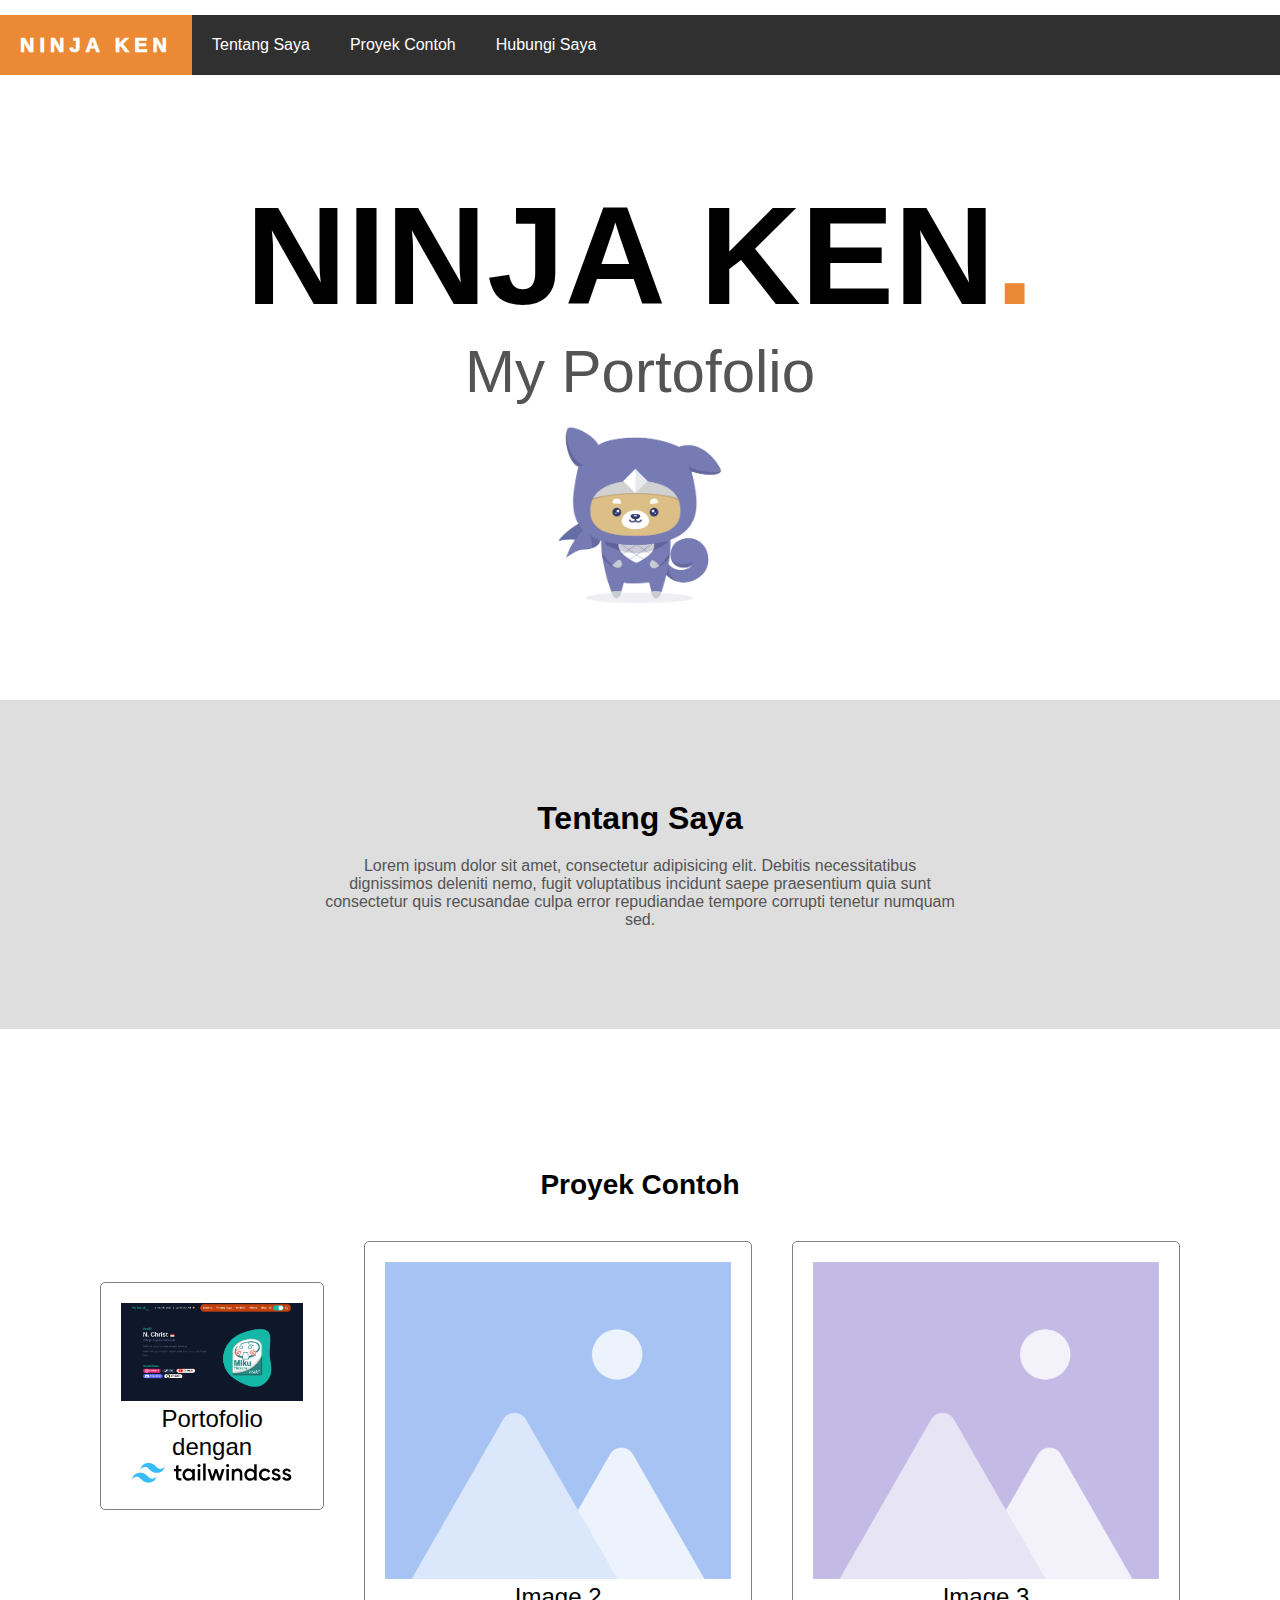
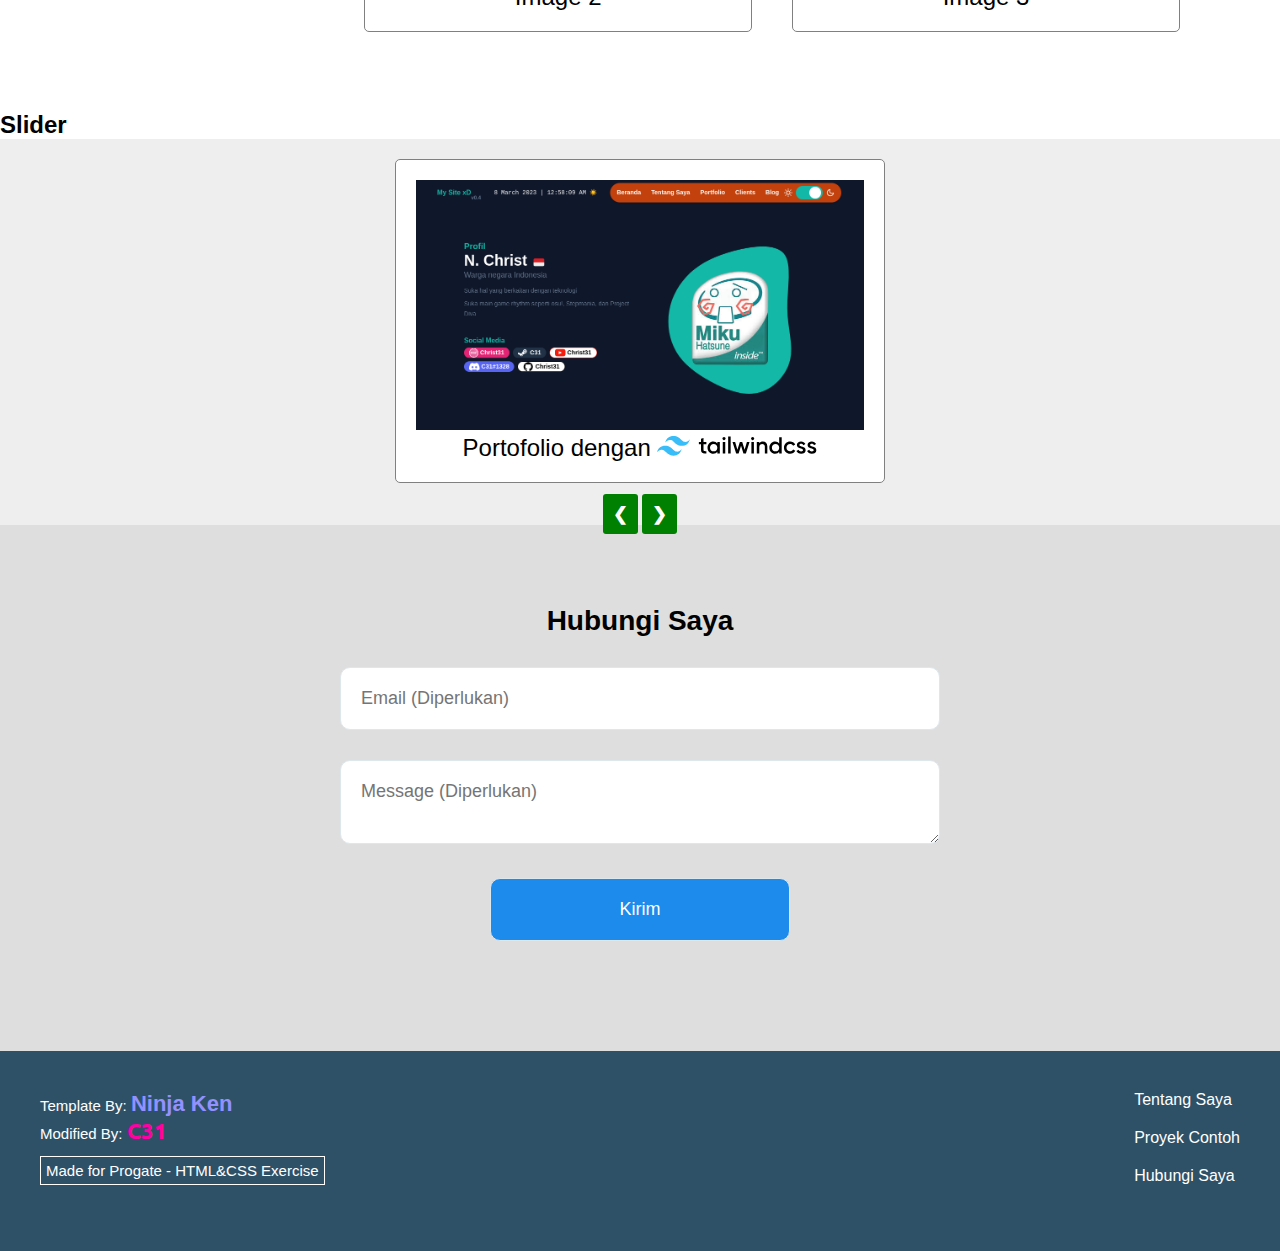
==== 7. Proyek JavaScript dan DOM/Soal-2/index.html @ a022298a "2. Latihan Element Dinamis | Initialize and Update" ====
<!DOCTYPE html>
<html>
  <head>
    <meta charset="utf-8">
    <title>Progate</title>
    <link rel="stylesheet" href="stylesheet.css">
    <link rel="stylesheet" href="https://fonts.googleapis.com/css?family=Ubuntu">
    <link rel="stylesheet" href="responsive.css">
  </head>
  <body>
    <!-- 1. Header -->
    <header>
      <div class="container">
        <div class="header-left">
          <p class="header-title">NINJA KEN</p>
        </div>
        
        <ul class="header-right">
          <li>Tentang Saya</li>
          <li>Proyek Contoh</li>
          <li>Hubungi Saya</li>
        </ul>
      </div>
    </header>
    <!-- End of 1 -->
    
    <!-- 2. Bagian Atas Halaman -->
    <div class="body-content">
      <h1>NINJA KEN<span>.</span></h1>
      <h2>My Portofolio</h2>
      <img src="asset/Ninja Ken.png">
    </div>
    <!-- End of 2-->

    <!-- 3. Tentang Saya -->
    <div class="body-about-wrapper">
      <div class="body-about">
        <h1>Tentang Saya</h1>
        <p>Lorem ipsum dolor sit amet, consectetur adipisicing elit. Debitis necessitatibus dignissimos deleniti nemo, fugit voluptatibus incidunt saepe praesentium quia sunt consectetur quis recusandae culpa error repudiandae tempore corrupti tenetur numquam sed.</p>
      </div>
    </div>
    <!-- End of 3-->   
    
    <!-- 4. Bagian Konten atau Isi-->
    <div class="body-lesson">
      <h3 class="lesson-header">Proyek Contoh</h3>
      
      <div class="lesson-card-wrapper">
        <div class="lesson-card">
          <a href="https://christ31.github.io/porto-tailwindcss-wpu/" target="_blank" class="link-porto">
            <div class="link-wrapper">
              <img src="asset/Porto-1.png">
              <p>Portofolio dengan 
                <svg viewBox="0 0 248 31" class="tailwindcss">
                  <path fill-rule="evenodd" clip-rule="evenodd" d="M25.517 0C18.712 0 14.46 3.382 12.758 10.146c2.552-3.382 5.529-4.65 8.931-3.805 1.941.482 3.329 1.882 4.864 3.432 2.502 2.524 5.398 5.445 11.722 5.445 6.804 0 11.057-3.382 12.758-10.145-2.551 3.382-5.528 4.65-8.93 3.804-1.942-.482-3.33-1.882-4.865-3.431C34.736 2.92 31.841 0 25.517 0zM12.758 15.218C5.954 15.218 1.701 18.6 0 25.364c2.552-3.382 5.529-4.65 8.93-3.805 1.942.482 3.33 1.882 4.865 3.432 2.502 2.524 5.397 5.445 11.722 5.445 6.804 0 11.057-3.381 12.758-10.145-2.552 3.382-5.529 4.65-8.931 3.805-1.941-.483-3.329-1.883-4.864-3.432-2.502-2.524-5.398-5.446-11.722-5.446z" fill="#38bdf8"></path><path fill-rule="evenodd" clip-rule="evenodd" d="M76.546 12.825h-4.453v8.567c0 2.285 1.508 2.249 4.453 2.106v3.463c-5.962.714-8.332-.928-8.332-5.569v-8.567H64.91V9.112h3.304V4.318l3.879-1.143v5.937h4.453v3.713zM93.52 9.112h3.878v17.849h-3.878v-2.57c-1.365 1.891-3.484 3.034-6.285 3.034-4.884 0-8.942-4.105-8.942-9.389 0-5.318 4.058-9.388 8.942-9.388 2.801 0 4.92 1.142 6.285 2.999V9.112zm-5.674 14.636c3.232 0 5.674-2.392 5.674-5.712s-2.442-5.711-5.674-5.711-5.674 2.392-5.674 5.711c0 3.32 2.442 5.712 5.674 5.712zm16.016-17.313c-1.364 0-2.477-1.142-2.477-2.463a2.475 2.475 0 012.477-2.463 2.475 2.475 0 012.478 2.463c0 1.32-1.113 2.463-2.478 2.463zm-1.939 20.526V9.112h3.879v17.849h-3.879zm8.368 0V.9h3.878v26.06h-3.878zm29.053-17.849h4.094l-5.638 17.849h-3.807l-3.735-12.03-3.771 12.03h-3.806l-5.639-17.849h4.094l3.484 12.315 3.771-12.315h3.699l3.734 12.315 3.52-12.315zm8.906-2.677c-1.365 0-2.478-1.142-2.478-2.463a2.475 2.475 0 012.478-2.463 2.475 2.475 0 012.478 2.463c0 1.32-1.113 2.463-2.478 2.463zm-1.939 20.526V9.112h3.878v17.849h-3.878zm17.812-18.313c4.022 0 6.895 2.713 6.895 7.354V26.96h-3.878V16.394c0-2.713-1.58-4.14-4.022-4.14-2.55 0-4.561 1.499-4.561 5.14v9.567h-3.879V9.112h3.879v2.285c1.185-1.856 3.124-2.749 5.566-2.749zm25.282-6.675h3.879V26.96h-3.879v-2.57c-1.364 1.892-3.483 3.034-6.284 3.034-4.884 0-8.942-4.105-8.942-9.389 0-5.318 4.058-9.388 8.942-9.388 2.801 0 4.92 1.142 6.284 2.999V1.973zm-5.674 21.775c3.232 0 5.674-2.392 5.674-5.712s-2.442-5.711-5.674-5.711-5.674 2.392-5.674 5.711c0 3.32 2.442 5.712 5.674 5.712zm22.553 3.677c-5.423 0-9.481-4.105-9.481-9.389 0-5.318 4.058-9.388 9.481-9.388 3.519 0 6.572 1.82 8.008 4.605l-3.34 1.928c-.79-1.678-2.549-2.749-4.704-2.749-3.16 0-5.566 2.392-5.566 5.604 0 3.213 2.406 5.605 5.566 5.605 2.155 0 3.914-1.107 4.776-2.749l3.34 1.892c-1.508 2.82-4.561 4.64-8.08 4.64zm14.472-13.387c0 3.249 9.661 1.285 9.661 7.89 0 3.57-3.125 5.497-7.003 5.497-3.591 0-6.177-1.607-7.326-4.177l3.34-1.927c.574 1.606 2.011 2.57 3.986 2.57 1.724 0 3.052-.571 3.052-2 0-3.176-9.66-1.391-9.66-7.781 0-3.356 2.909-5.462 6.572-5.462 2.945 0 5.387 1.357 6.644 3.713l-3.268 1.82c-.647-1.392-1.904-2.035-3.376-2.035-1.401 0-2.622.607-2.622 1.892zm16.556 0c0 3.249 9.66 1.285 9.66 7.89 0 3.57-3.124 5.497-7.003 5.497-3.591 0-6.176-1.607-7.326-4.177l3.34-1.927c.575 1.606 2.011 2.57 3.986 2.57 1.724 0 3.053-.571 3.053-2 0-3.176-9.66-1.391-9.66-7.781 0-3.356 2.908-5.462 6.572-5.462 2.944 0 5.386 1.357 6.643 3.713l-3.268 1.82c-.646-1.392-1.903-2.035-3.375-2.035-1.401 0-2.622.607-2.622 1.892z" fill="currentColor"></path>
                </svg>
              </p>
            </div>
          </a>
        </div>
        
        <div class="lesson-card">
          <a href="#" target="_blank" class="link-porto">
            <div class="link-wrapper">
              <img src="asset/2.png">
              <p>Image 2</p>
            </div>
          </a>
        </div>
        
        <div class="lesson-card">
          <a href="#" target="_blank" class="link-porto">
            <div class="link-wrapper">
              <img src="asset/3.png">
              <p>Image 3</p>
            </div>
          </a>
        </div>
        
      </div>
    </div>
    <!-- End of 4 -->

      <!--! Ini adalah Slider -->
    <h2>Slider</h2>
    <div class="slider-container">
      <div class="slider-item fade">
        <!-- https://christ31.github.io/porto-tailwindcss-wpu/ -->
        <div class="lesson-card">
          <a href="#" target="_blank" class="link-porto">
            <div class="link-wrapper">
              <img src="asset/Porto-1.png">
              <p>Portofolio dengan 
                <svg viewBox="0 0 248 31" class="tailwindcss">
                  <path fill-rule="evenodd" clip-rule="evenodd" d="M25.517 0C18.712 0 14.46 3.382 12.758 10.146c2.552-3.382 5.529-4.65 8.931-3.805 1.941.482 3.329 1.882 4.864 3.432 2.502 2.524 5.398 5.445 11.722 5.445 6.804 0 11.057-3.382 12.758-10.145-2.551 3.382-5.528 4.65-8.93 3.804-1.942-.482-3.33-1.882-4.865-3.431C34.736 2.92 31.841 0 25.517 0zM12.758 15.218C5.954 15.218 1.701 18.6 0 25.364c2.552-3.382 5.529-4.65 8.93-3.805 1.942.482 3.33 1.882 4.865 3.432 2.502 2.524 5.397 5.445 11.722 5.445 6.804 0 11.057-3.381 12.758-10.145-2.552 3.382-5.529 4.65-8.931 3.805-1.941-.483-3.329-1.883-4.864-3.432-2.502-2.524-5.398-5.446-11.722-5.446z" fill="#38bdf8"></path><path fill-rule="evenodd" clip-rule="evenodd" d="M76.546 12.825h-4.453v8.567c0 2.285 1.508 2.249 4.453 2.106v3.463c-5.962.714-8.332-.928-8.332-5.569v-8.567H64.91V9.112h3.304V4.318l3.879-1.143v5.937h4.453v3.713zM93.52 9.112h3.878v17.849h-3.878v-2.57c-1.365 1.891-3.484 3.034-6.285 3.034-4.884 0-8.942-4.105-8.942-9.389 0-5.318 4.058-9.388 8.942-9.388 2.801 0 4.92 1.142 6.285 2.999V9.112zm-5.674 14.636c3.232 0 5.674-2.392 5.674-5.712s-2.442-5.711-5.674-5.711-5.674 2.392-5.674 5.711c0 3.32 2.442 5.712 5.674 5.712zm16.016-17.313c-1.364 0-2.477-1.142-2.477-2.463a2.475 2.475 0 012.477-2.463 2.475 2.475 0 012.478 2.463c0 1.32-1.113 2.463-2.478 2.463zm-1.939 20.526V9.112h3.879v17.849h-3.879zm8.368 0V.9h3.878v26.06h-3.878zm29.053-17.849h4.094l-5.638 17.849h-3.807l-3.735-12.03-3.771 12.03h-3.806l-5.639-17.849h4.094l3.484 12.315 3.771-12.315h3.699l3.734 12.315 3.52-12.315zm8.906-2.677c-1.365 0-2.478-1.142-2.478-2.463a2.475 2.475 0 012.478-2.463 2.475 2.475 0 012.478 2.463c0 1.32-1.113 2.463-2.478 2.463zm-1.939 20.526V9.112h3.878v17.849h-3.878zm17.812-18.313c4.022 0 6.895 2.713 6.895 7.354V26.96h-3.878V16.394c0-2.713-1.58-4.14-4.022-4.14-2.55 0-4.561 1.499-4.561 5.14v9.567h-3.879V9.112h3.879v2.285c1.185-1.856 3.124-2.749 5.566-2.749zm25.282-6.675h3.879V26.96h-3.879v-2.57c-1.364 1.892-3.483 3.034-6.284 3.034-4.884 0-8.942-4.105-8.942-9.389 0-5.318 4.058-9.388 8.942-9.388 2.801 0 4.92 1.142 6.284 2.999V1.973zm-5.674 21.775c3.232 0 5.674-2.392 5.674-5.712s-2.442-5.711-5.674-5.711-5.674 2.392-5.674 5.711c0 3.32 2.442 5.712 5.674 5.712zm22.553 3.677c-5.423 0-9.481-4.105-9.481-9.389 0-5.318 4.058-9.388 9.481-9.388 3.519 0 6.572 1.82 8.008 4.605l-3.34 1.928c-.79-1.678-2.549-2.749-4.704-2.749-3.16 0-5.566 2.392-5.566 5.604 0 3.213 2.406 5.605 5.566 5.605 2.155 0 3.914-1.107 4.776-2.749l3.34 1.892c-1.508 2.82-4.561 4.64-8.08 4.64zm14.472-13.387c0 3.249 9.661 1.285 9.661 7.89 0 3.57-3.125 5.497-7.003 5.497-3.591 0-6.177-1.607-7.326-4.177l3.34-1.927c.574 1.606 2.011 2.57 3.986 2.57 1.724 0 3.052-.571 3.052-2 0-3.176-9.66-1.391-9.66-7.781 0-3.356 2.909-5.462 6.572-5.462 2.945 0 5.387 1.357 6.644 3.713l-3.268 1.82c-.647-1.392-1.904-2.035-3.376-2.035-1.401 0-2.622.607-2.622 1.892zm16.556 0c0 3.249 9.66 1.285 9.66 7.89 0 3.57-3.124 5.497-7.003 5.497-3.591 0-6.176-1.607-7.326-4.177l3.34-1.927c.575 1.606 2.011 2.57 3.986 2.57 1.724 0 3.053-.571 3.053-2 0-3.176-9.66-1.391-9.66-7.781 0-3.356 2.908-5.462 6.572-5.462 2.944 0 5.386 1.357 6.643 3.713l-3.268 1.82c-.646-1.392-1.903-2.035-3.375-2.035-1.401 0-2.622.607-2.622 1.892z" fill="currentColor"></path>
                </svg>
              </p>
            </div>
          </a>
        </div>
      </div>

      <div class="slider-item fade">
        <div class="lesson-card">
          <a href="#" target="_blank" class="link-porto">
            <div class="link-wrapper">
              <img src="asset/2.png">
              <p>Image 2</p>
            </div>
          </a>
        </div>
      </div>

      <div class="slider-item fade">
        <div class="lesson-card">
          <a href="#" target="_blank" class="link-porto">
            <div class="link-wrapper">
              <img src="asset/3.png">
              <p>Image 3</p>
            </div>
          </a>
        </div>
      </div>

      <a class="prev" onclick="updateSlide(-1)">&#10094;</a>
      <a class="next" onclick="updateSlide(1)">&#10095;</a>
    </div>
    
    <!-- 5. Bagian Formulir -->
    <div class="body-form">
      <h3 class="form-header">Hubungi Saya</h3>
      
      <div class="form-input">
        <input class="form-input-box" placeholder="Email (Diperlukan)">
      </div>
      
      <div class="form-input">
        <textarea class="form-input-box" placeholder="Message (Diperlukan)"></textarea>
      </div>
      
      <div class="form-input">
        <input class="btn" type="submit" value="Kirim">        
      </div>
    </div>
    <!-- End of 5 -->
    
    <!-- 6. Footer -->
    <footer>
      <div class="footer-left">
        <p>Template By: <span class="ninja-ken">Ninja Ken</span></p>
        <p>Modified By: <span class="c31">C31</span></p><br>
        <a href="https://progate.com/docs/html-css-exercise" target="_blank">Made for Progate - HTML&CSS Exercise</a>
      </div>
      
      <div class="footer-right">
        <ul>
          <li>Tentang Saya</li>
          <li>Proyek Contoh</li>
          <li>Hubungi Saya</li>
        </ul>
      </div>
    </footer>
    <!-- End of 6 -->


    <script src="javascript.js"></script>
  </body>
</html>
---- 7. Proyek JavaScript dan DOM/Soal-2/stylesheet.css ----
/* Reset CSS (JANGAN DIHAPUS) */
html, body,
ul, ol, li,
h1, h2, h3, h4, h5, h6, p,
form, input, div, textarea {
  margin: 0;
  padding: 0;
  box-sizing: border-box;
}

body {
  font-family: Calibri, sans-serif;
}

li {
  list-style: none;
}

/* Ketik code Anda di bawah */
.container{
  margin-top: 15px;
  background-color: #303030;
  height: 60px;
  width: 100%;
}

.header-left{
  color: white;
  height: 100%;
  float:left;
  background-color: #eb8934;
  display: flex;
  justify-content: center;
  align-items: center;
}

.header-title{
  font-family: Calibri, sans-serif;
  font-size: 20px;
  text-align: center;
  font-weight: 1000;
  letter-spacing: 5px;
  padding: 0px 20px;
  
}

.header-right{
  display: flex;
  align-items: center;
  height: 100%;
}

.header-right li{
  display: flex;
  align-items: center;
  color: white;
  float:left;
  height: 100%;
  padding: 0px 20px;
  transition: all 0.13s;
}

.header-right li:hover{
  border-bottom: 5px solid #1c8beb;
  background-color: #707070;
  cursor: pointer;
}

/* 2. Bagian Atas Halaman */
.body-content h1{
  font-size: 140px;
}

.body-content h2{
  font-size: 60px;
  font-weight: 1;
  color: #545454;
  font-family: ;
}

.body-content span{
  color: #eb8934;
}

.body-content{
  padding: 100px 80px 80px 80px;
  text-align: center;
}

.body-content img{
  width: 210px;
}

/* 3. Body About */
.body-about-wrapper{
  width: 100%;
  background-color: #dedede;
  text-align: center;
}

.body-about{
  padding: 100px 80px;
  max-width: 800px;
  margin: auto;
}

.body-about p{
  margin-top: 20px;
  color: #545454; 
}

/* 4. Bagian Konten atau Isi */
.body-lesson{
  padding: 140px 80px;
  text-align: center;
}

.lesson-header{
  font-size: 28px;
  margin-bottom: 20px;
}

.lesson-card-wrapper{
  display: flex;
  flex-direction: row;
  justify-content: space-evenly;
  width: 100%;
  height: 350px;
}

.lesson-card{
  max-width: 530px;
  padding: 20px;
  margin: auto;
}

.lesson-card img{
  width: 100%;
  height: 70%;
  object-fit: cover;
  margin-bottom: 0px;
}

.lesson-card p{
  font-size: 24px;
  height: 30%;
}

.link-porto{
  text-decoration: none;
  color: black;
}

.link-wrapper{
  border-box: inherit;
  transition: all 0.5s;
  border: 1px solid grey;
  height: 100%;
  background: white; 
  border-radius: 5px;

  padding: 20px;
  transition: all 0.3s;
}

.link-wrapper:hover{
  transform: scale(1.06);
  padding: 20px;
  border: 5px solid orange;
}

/*! Slider */
.slider-container {
  text-align: center;
  background-color: #eee;
  width: 100%;
}

.slider-item {
  display: none; /* Tersembunyi secara default */
  text-align: center;

  transition: all 1s;
}

.slider-item img {
  height: 250px;
  object-fit: cover;
}

.prev,
.next {
  /* position: absolute; */
  top: 150px;
  
  font-weight: bold;
  font-size: 18px;
  cursor: pointer;
  border-radius: 3px;
  user-select: none;
  color: white;
  padding: 10px;

  margin: 0 0px;

  background: green;

  transition: all 0.5s;
}

.next {
  right: 0;
}


/* 5. Bagian Formulir */
.body-form{
  padding: 80px 80px;
  background-color: #dedede;
  text-align: center;
  margin: auto;
}

.form-header{
  font-size: 28px;
  padding-bottom: 30px;
}

.btn{
  width: 300px;
  font-size: 18px;
  color: white;
  background-color: #1c8beb;
  padding: 20px;
  border: 1px solid #dee7ec;
  display: inline-block;
  text-align: center;
  border-radius: 10px;
}

.form-input{
  margin-bottom: 30px;
  width: 100%;
}

.form-input p{
  margin-bottom: 10px;
}

.form-input-box{
  width: 600px;
  padding: 20px;
  font-size: 18px;
  color: #889eab;
  border: 1px solid #dee7ec;
  border-radius: 10px;
  font-family: Calibri, sans-serif;
  resize: vertical;
}

/* 6. Footer */
footer{
  height: 120px;
  padding: 40px;
  color: #fff;
  background-color: #2f5167;
}

.footer-left{
  font-size: 15px;
  float:left;
}

.footer-left a{
  color: white;
  text-decoration: none;
  transition: all 0.1s;
  padding: 5px;
  border: 1px solid;
}

.footer-left a:hover{
  color: white;
  text-decoration: none;
  background-color: #9391ff;
  padding:5px;
  border: 1px solid #9391ff;

}

.footer-right{
  height: 120px;
  float: right;
}

.footer-right li{
  margin-bottom: 20px;
}

.c31{
  color: #ff00a2;
  font-family: 'Ubuntu';
  font-weight: bold;
  font-size: 22px;
}

.ninja-ken{
  /* color:#464573; */
  color: #9391ff;
  font-weight: bold;
  font-size: 22px;
}

.tailwindcss{
  max-height: 20px;
}
---- 7. Proyek JavaScript dan DOM/Soal-2/responsive.css ----
/* Untuk Tablet */
@media all and (max-width: 1000px) {
  .body-content h1{
    font-size: 100px;
  }

  .body-content h2{
    font-size: 30px;
  }


  .lesson-card-wrapper{
    flex-direction: column;
    align-items: center;
    justify-content: flex-start;
    height: 100%;
  }

  .body-lesson{

  }

  .form-input-box{
    width: 100%;
    max-width: 500px;
  }
}

/* Untuk Smartphone */
@media all and (max-width: 670px) {
  .body-content h1{
    font-size: 60px;
  }

  .body-content h2{
    font-size: 30px;
  }
}
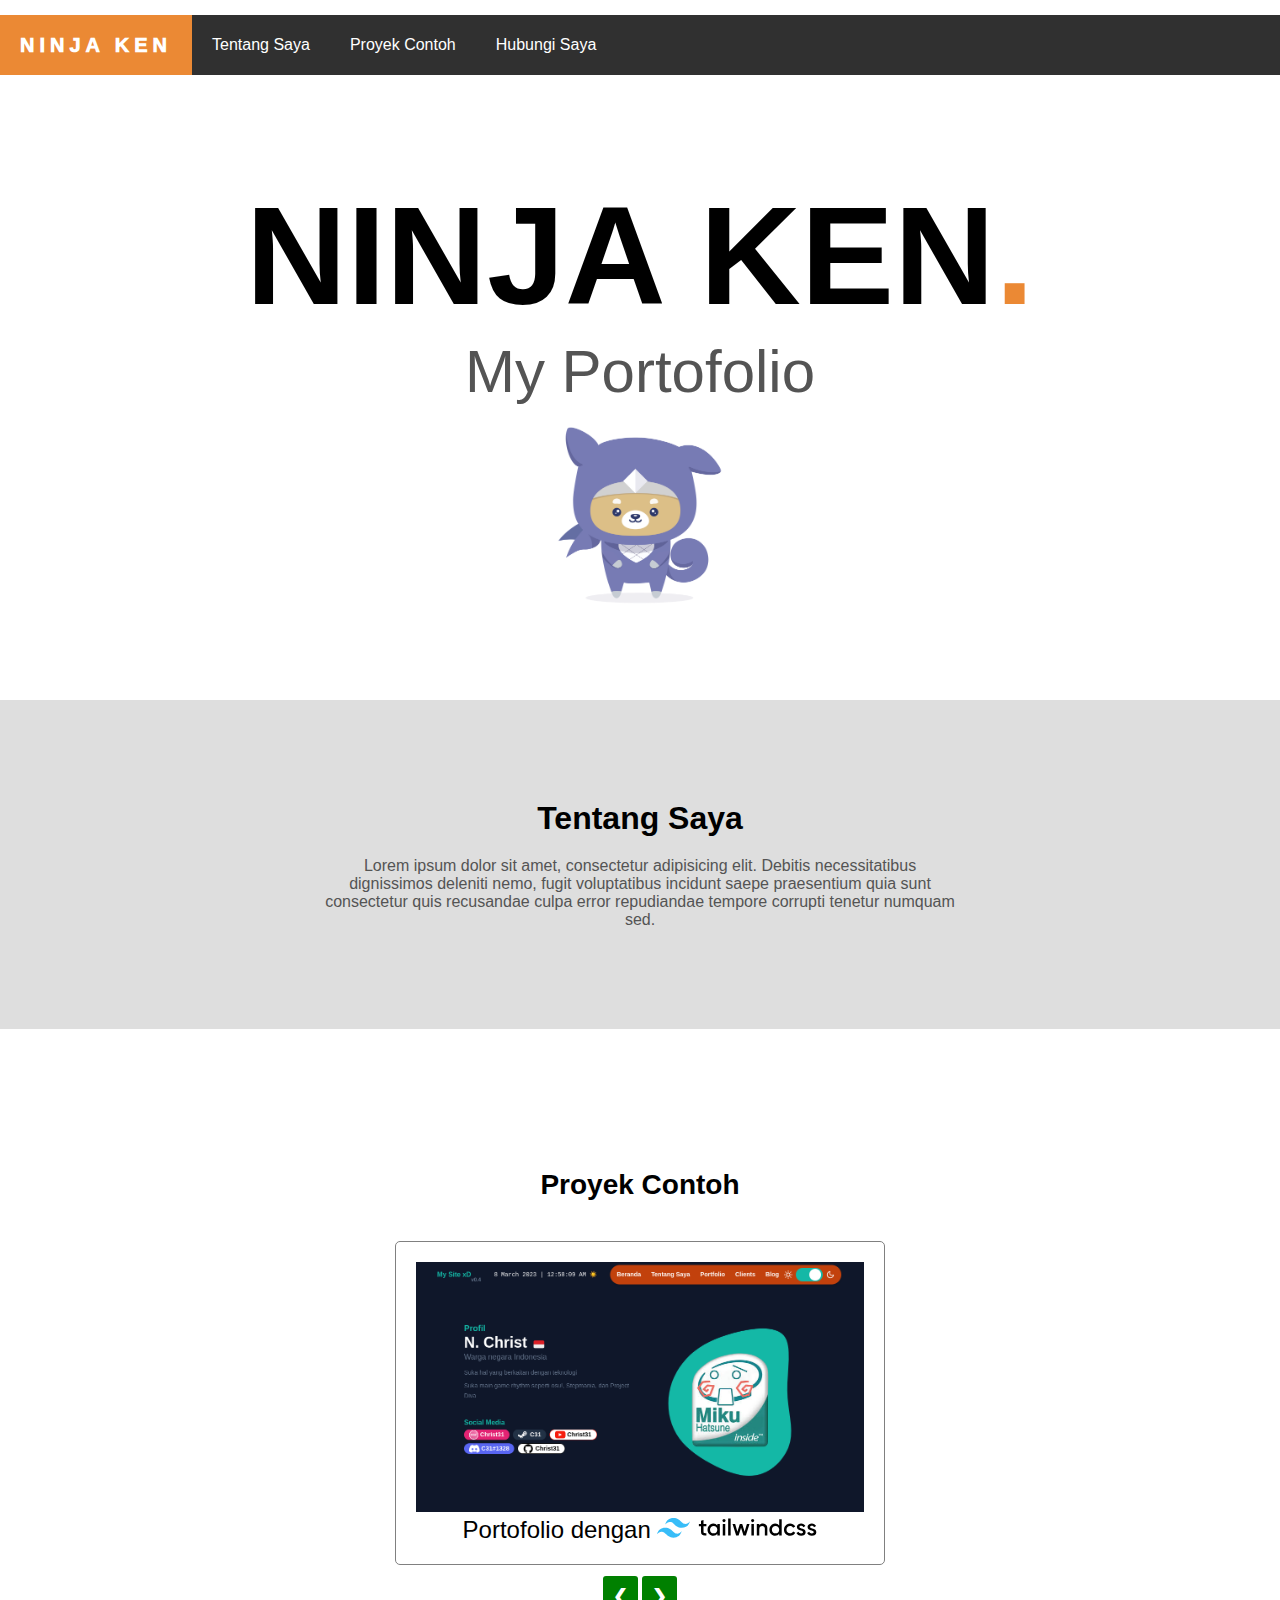
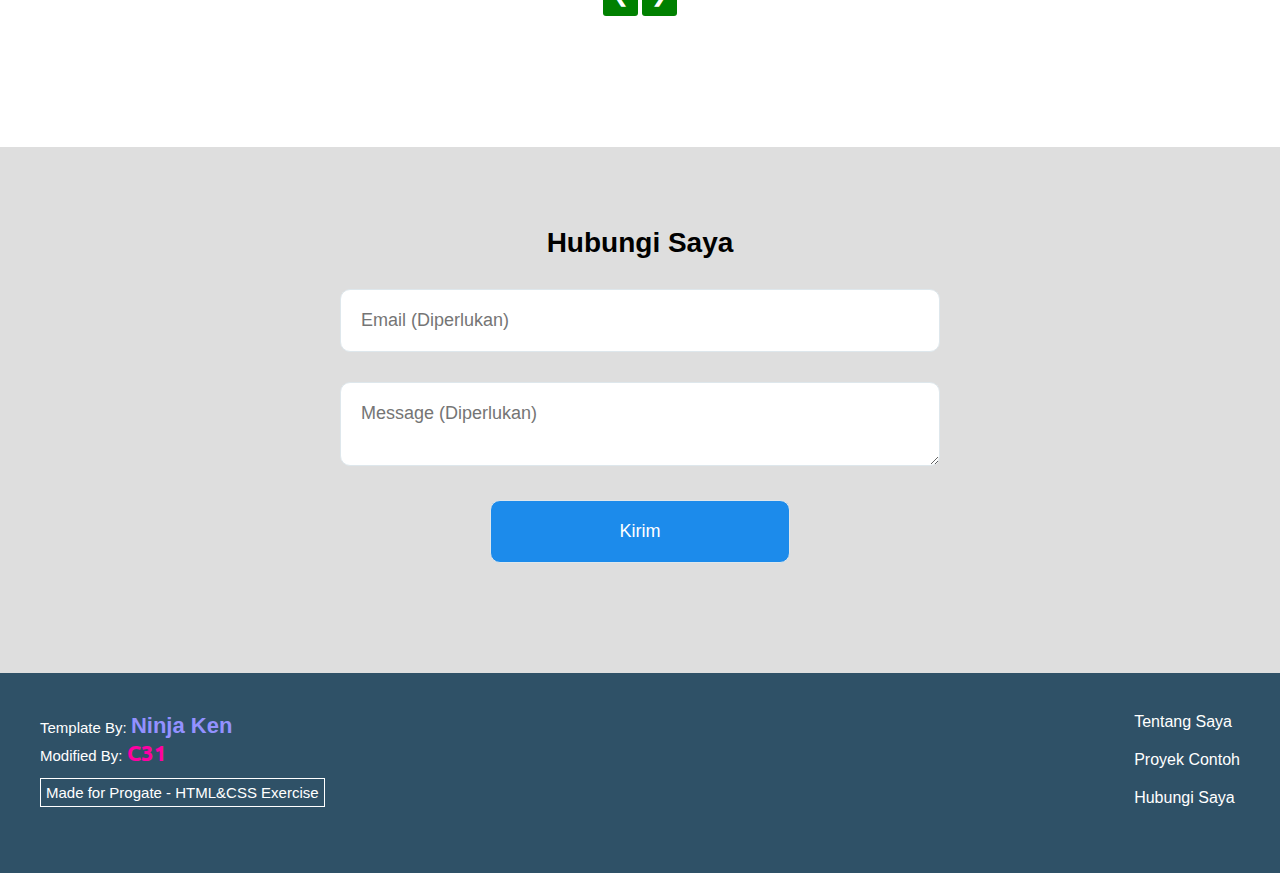
==== commit 610a731c: "2. Latihan Element Dinamis | Update Content" ====
--- a/7. Proyek JavaScript dan DOM/Soal-2/index.html
+++ b/7. Proyek JavaScript dan DOM/Soal-2/index.html
@@ -44,87 +44,75 @@
     <!-- 4. Bagian Konten atau Isi-->
     <div class="body-lesson">
       <h3 class="lesson-header">Proyek Contoh</h3>
-      
-      <div class="lesson-card-wrapper">
-        <div class="lesson-card">
-          <a href="https://christ31.github.io/porto-tailwindcss-wpu/" target="_blank" class="link-porto">
-            <div class="link-wrapper">
-              <img src="asset/Porto-1.png">
-              <p>Portofolio dengan 
-                <svg viewBox="0 0 248 31" class="tailwindcss">
-                  <path fill-rule="evenodd" clip-rule="evenodd" d="M25.517 0C18.712 0 14.46 3.382 12.758 10.146c2.552-3.382 5.529-4.65 8.931-3.805 1.941.482 3.329 1.882 4.864 3.432 2.502 2.524 5.398 5.445 11.722 5.445 6.804 0 11.057-3.382 12.758-10.145-2.551 3.382-5.528 4.65-8.93 3.804-1.942-.482-3.33-1.882-4.865-3.431C34.736 2.92 31.841 0 25.517 0zM12.758 15.218C5.954 15.218 1.701 18.6 0 25.364c2.552-3.382 5.529-4.65 8.93-3.805 1.942.482 3.33 1.882 4.865 3.432 2.502 2.524 5.397 5.445 11.722 5.445 6.804 0 11.057-3.381 12.758-10.145-2.552 3.382-5.529 4.65-8.931 3.805-1.941-.483-3.329-1.883-4.864-3.432-2.502-2.524-5.398-5.446-11.722-5.446z" fill="#38bdf8"></path><path fill-rule="evenodd" clip-rule="evenodd" d="M76.546 12.825h-4.453v8.567c0 2.285 1.508 2.249 4.453 2.106v3.463c-5.962.714-8.332-.928-8.332-5.569v-8.567H64.91V9.112h3.304V4.318l3.879-1.143v5.937h4.453v3.713zM93.52 9.112h3.878v17.849h-3.878v-2.57c-1.365 1.891-3.484 3.034-6.285 3.034-4.884 0-8.942-4.105-8.942-9.389 0-5.318 4.058-9.388 8.942-9.388 2.801 0 4.92 1.142 6.285 2.999V9.112zm-5.674 14.636c3.232 0 5.674-2.392 5.674-5.712s-2.442-5.711-5.674-5.711-5.674 2.392-5.674 5.711c0 3.32 2.442 5.712 5.674 5.712zm16.016-17.313c-1.364 0-2.477-1.142-2.477-2.463a2.475 2.475 0 012.477-2.463 2.475 2.475 0 012.478 2.463c0 1.32-1.113 2.463-2.478 2.463zm-1.939 20.526V9.112h3.879v17.849h-3.879zm8.368 0V.9h3.878v26.06h-3.878zm29.053-17.849h4.094l-5.638 17.849h-3.807l-3.735-12.03-3.771 12.03h-3.806l-5.639-17.849h4.094l3.484 12.315 3.771-12.315h3.699l3.734 12.315 3.52-12.315zm8.906-2.677c-1.365 0-2.478-1.142-2.478-2.463a2.475 2.475 0 012.478-2.463 2.475 2.475 0 012.478 2.463c0 1.32-1.113 2.463-2.478 2.463zm-1.939 20.526V9.112h3.878v17.849h-3.878zm17.812-18.313c4.022 0 6.895 2.713 6.895 7.354V26.96h-3.878V16.394c0-2.713-1.58-4.14-4.022-4.14-2.55 0-4.561 1.499-4.561 5.14v9.567h-3.879V9.112h3.879v2.285c1.185-1.856 3.124-2.749 5.566-2.749zm25.282-6.675h3.879V26.96h-3.879v-2.57c-1.364 1.892-3.483 3.034-6.284 3.034-4.884 0-8.942-4.105-8.942-9.389 0-5.318 4.058-9.388 8.942-9.388 2.801 0 4.92 1.142 6.284 2.999V1.973zm-5.674 21.775c3.232 0 5.674-2.392 5.674-5.712s-2.442-5.711-5.674-5.711-5.674 2.392-5.674 5.711c0 3.32 2.442 5.712 5.674 5.712zm22.553 3.677c-5.423 0-9.481-4.105-9.481-9.389 0-5.318 4.058-9.388 9.481-9.388 3.519 0 6.572 1.82 8.008 4.605l-3.34 1.928c-.79-1.678-2.549-2.749-4.704-2.749-3.16 0-5.566 2.392-5.566 5.604 0 3.213 2.406 5.605 5.566 5.605 2.155 0 3.914-1.107 4.776-2.749l3.34 1.892c-1.508 2.82-4.561 4.64-8.08 4.64zm14.472-13.387c0 3.249 9.661 1.285 9.661 7.89 0 3.57-3.125 5.497-7.003 5.497-3.591 0-6.177-1.607-7.326-4.177l3.34-1.927c.574 1.606 2.011 2.57 3.986 2.57 1.724 0 3.052-.571 3.052-2 0-3.176-9.66-1.391-9.66-7.781 0-3.356 2.909-5.462 6.572-5.462 2.945 0 5.387 1.357 6.644 3.713l-3.268 1.82c-.647-1.392-1.904-2.035-3.376-2.035-1.401 0-2.622.607-2.622 1.892zm16.556 0c0 3.249 9.66 1.285 9.66 7.89 0 3.57-3.124 5.497-7.003 5.497-3.591 0-6.176-1.607-7.326-4.177l3.34-1.927c.575 1.606 2.011 2.57 3.986 2.57 1.724 0 3.053-.571 3.053-2 0-3.176-9.66-1.391-9.66-7.781 0-3.356 2.908-5.462 6.572-5.462 2.944 0 5.386 1.357 6.643 3.713l-3.268 1.82c-.646-1.392-1.903-2.035-3.375-2.035-1.401 0-2.622.607-2.622 1.892z" fill="currentColor"></path>
-                </svg>
-              </p>
-            </div>
-          </a>
+        
+      <!--! Ini adalah Slider -->
+      <div class="slider-container">
+        <div class="slider-item fade">
+          <!-- https://christ31.github.io/porto-tailwindcss-wpu/ -->
+          <div class="lesson-card">
+            <a href="#" target="_blank" class="link-porto">
+              <div class="link-wrapper">
+                <img src="asset/Porto-1.png">
+                <p>Portofolio dengan 
+                  <svg viewBox="0 0 248 31" class="tailwindcss">
+                    <path fill-rule="evenodd" clip-rule="evenodd" d="M25.517 0C18.712 0 14.46 3.382 12.758 10.146c2.552-3.382 5.529-4.65 8.931-3.805 1.941.482 3.329 1.882 4.864 3.432 2.502 2.524 5.398 5.445 11.722 5.445 6.804 0 11.057-3.382 12.758-10.145-2.551 3.382-5.528 4.65-8.93 3.804-1.942-.482-3.33-1.882-4.865-3.431C34.736 2.92 31.841 0 25.517 0zM12.758 15.218C5.954 15.218 1.701 18.6 0 25.364c2.552-3.382 5.529-4.65 8.93-3.805 1.942.482 3.33 1.882 4.865 3.432 2.502 2.524 5.397 5.445 11.722 5.445 6.804 0 11.057-3.381 12.758-10.145-2.552 3.382-5.529 4.65-8.931 3.805-1.941-.483-3.329-1.883-4.864-3.432-2.502-2.524-5.398-5.446-11.722-5.446z" fill="#38bdf8"></path><path fill-rule="evenodd" clip-rule="evenodd" d="M76.546 12.825h-4.453v8.567c0 2.285 1.508 2.249 4.453 2.106v3.463c-5.962.714-8.332-.928-8.332-5.569v-8.567H64.91V9.112h3.304V4.318l3.879-1.143v5.937h4.453v3.713zM93.52 9.112h3.878v17.849h-3.878v-2.57c-1.365 1.891-3.484 3.034-6.285 3.034-4.884 0-8.942-4.105-8.942-9.389 0-5.318 4.058-9.388 8.942-9.388 2.801 0 4.92 1.142 6.285 2.999V9.112zm-5.674 14.636c3.232 0 5.674-2.392 5.674-5.712s-2.442-5.711-5.674-5.711-5.674 2.392-5.674 5.711c0 3.32 2.442 5.712 5.674 5.712zm16.016-17.313c-1.364 0-2.477-1.142-2.477-2.463a2.475 2.475 0 012.477-2.463 2.475 2.475 0 012.478 2.463c0 1.32-1.113 2.463-2.478 2.463zm-1.939 20.526V9.112h3.879v17.849h-3.879zm8.368 0V.9h3.878v26.06h-3.878zm29.053-17.849h4.094l-5.638 17.849h-3.807l-3.735-12.03-3.771 12.03h-3.806l-5.639-17.849h4.094l3.484 12.315 3.771-12.315h3.699l3.734 12.315 3.52-12.315zm8.906-2.677c-1.365 0-2.478-1.142-2.478-2.463a2.475 2.475 0 012.478-2.463 2.475 2.475 0 012.478 2.463c0 1.32-1.113 2.463-2.478 2.463zm-1.939 20.526V9.112h3.878v17.849h-3.878zm17.812-18.313c4.022 0 6.895 2.713 6.895 7.354V26.96h-3.878V16.394c0-2.713-1.58-4.14-4.022-4.14-2.55 0-4.561 1.499-4.561 5.14v9.567h-3.879V9.112h3.879v2.285c1.185-1.856 3.124-2.749 5.566-2.749zm25.282-6.675h3.879V26.96h-3.879v-2.57c-1.364 1.892-3.483 3.034-6.284 3.034-4.884 0-8.942-4.105-8.942-9.389 0-5.318 4.058-9.388 8.942-9.388 2.801 0 4.92 1.142 6.284 2.999V1.973zm-5.674 21.775c3.232 0 5.674-2.392 5.674-5.712s-2.442-5.711-5.674-5.711-5.674 2.392-5.674 5.711c0 3.32 2.442 5.712 5.674 5.712zm22.553 3.677c-5.423 0-9.481-4.105-9.481-9.389 0-5.318 4.058-9.388 9.481-9.388 3.519 0 6.572 1.82 8.008 4.605l-3.34 1.928c-.79-1.678-2.549-2.749-4.704-2.749-3.16 0-5.566 2.392-5.566 5.604 0 3.213 2.406 5.605 5.566 5.605 2.155 0 3.914-1.107 4.776-2.749l3.34 1.892c-1.508 2.82-4.561 4.64-8.08 4.64zm14.472-13.387c0 3.249 9.661 1.285 9.661 7.89 0 3.57-3.125 5.497-7.003 5.497-3.591 0-6.177-1.607-7.326-4.177l3.34-1.927c.574 1.606 2.011 2.57 3.986 2.57 1.724 0 3.052-.571 3.052-2 0-3.176-9.66-1.391-9.66-7.781 0-3.356 2.909-5.462 6.572-5.462 2.945 0 5.387 1.357 6.644 3.713l-3.268 1.82c-.647-1.392-1.904-2.035-3.376-2.035-1.401 0-2.622.607-2.622 1.892zm16.556 0c0 3.249 9.66 1.285 9.66 7.89 0 3.57-3.124 5.497-7.003 5.497-3.591 0-6.176-1.607-7.326-4.177l3.34-1.927c.575 1.606 2.011 2.57 3.986 2.57 1.724 0 3.053-.571 3.053-2 0-3.176-9.66-1.391-9.66-7.781 0-3.356 2.908-5.462 6.572-5.462 2.944 0 5.386 1.357 6.643 3.713l-3.268 1.82c-.646-1.392-1.903-2.035-3.375-2.035-1.401 0-2.622.607-2.622 1.892z" fill="currentColor"></path>
+                  </svg>
+                </p>
+              </div>
+            </a>
+          </div>
         </div>
-        
-        <div class="lesson-card">
-          <a href="#" target="_blank" class="link-porto">
-            <div class="link-wrapper">
-              <img src="asset/2.png">
-              <p>Image 2</p>
-            </div>
-          </a>
+
+        <div class="slider-item fade">
+          <div class="lesson-card">
+            <a href="#" target="_blank" class="link-porto">
+              <div class="link-wrapper">
+                <img src="asset/2.png">
+                <p>Image 2</p>
+              </div>
+            </a>
+          </div>
         </div>
-        
-        <div class="lesson-card">
-          <a href="#" target="_blank" class="link-porto">
-            <div class="link-wrapper">
-              <img src="asset/3.png">
-              <p>Image 3</p>
-            </div>
-          </a>
+
+        <div class="slider-item fade">
+          <div class="lesson-card">
+            <a href="#" target="_blank" class="link-porto">
+              <div class="link-wrapper">
+                <img src="asset/3.png">
+                <p>Image 3</p>
+              </div>
+            </a>
+          </div>
         </div>
-        
+
+        <div class="slider-item fade">
+          <div class="lesson-card">
+            <a href="#" target="_blank" class="link-porto">
+              <div class="link-wrapper">
+                <img src="asset/1.png">
+                <p>Image 4</p>
+              </div>
+            </a>
+          </div>
+        </div>
+
+        <div class="slider-item fade">
+          <div class="lesson-card">
+            <a href="#" target="_blank" class="link-porto">
+              <div class="link-wrapper">
+                <img src="asset/2.png">
+                <p>Image 5</p>
+              </div>
+            </a>
+          </div>
+        </div>
+
+        <a class="prev" onclick="updateSlide(-1)">&#10094;</a>
+        <a class="next" onclick="updateSlide(1)">&#10095;</a>
       </div>
     </div>
     <!-- End of 4 -->
 
-      <!--! Ini adalah Slider -->
-    <h2>Slider</h2>
-    <div class="slider-container">
-      <div class="slider-item fade">
-        <!-- https://christ31.github.io/porto-tailwindcss-wpu/ -->
-        <div class="lesson-card">
-          <a href="#" target="_blank" class="link-porto">
-            <div class="link-wrapper">
-              <img src="asset/Porto-1.png">
-              <p>Portofolio dengan 
-                <svg viewBox="0 0 248 31" class="tailwindcss">
-                  <path fill-rule="evenodd" clip-rule="evenodd" d="M25.517 0C18.712 0 14.46 3.382 12.758 10.146c2.552-3.382 5.529-4.65 8.931-3.805 1.941.482 3.329 1.882 4.864 3.432 2.502 2.524 5.398 5.445 11.722 5.445 6.804 0 11.057-3.382 12.758-10.145-2.551 3.382-5.528 4.65-8.93 3.804-1.942-.482-3.33-1.882-4.865-3.431C34.736 2.92 31.841 0 25.517 0zM12.758 15.218C5.954 15.218 1.701 18.6 0 25.364c2.552-3.382 5.529-4.65 8.93-3.805 1.942.482 3.33 1.882 4.865 3.432 2.502 2.524 5.397 5.445 11.722 5.445 6.804 0 11.057-3.381 12.758-10.145-2.552 3.382-5.529 4.65-8.931 3.805-1.941-.483-3.329-1.883-4.864-3.432-2.502-2.524-5.398-5.446-11.722-5.446z" fill="#38bdf8"></path><path fill-rule="evenodd" clip-rule="evenodd" d="M76.546 12.825h-4.453v8.567c0 2.285 1.508 2.249 4.453 2.106v3.463c-5.962.714-8.332-.928-8.332-5.569v-8.567H64.91V9.112h3.304V4.318l3.879-1.143v5.937h4.453v3.713zM93.52 9.112h3.878v17.849h-3.878v-2.57c-1.365 1.891-3.484 3.034-6.285 3.034-4.884 0-8.942-4.105-8.942-9.389 0-5.318 4.058-9.388 8.942-9.388 2.801 0 4.92 1.142 6.285 2.999V9.112zm-5.674 14.636c3.232 0 5.674-2.392 5.674-5.712s-2.442-5.711-5.674-5.711-5.674 2.392-5.674 5.711c0 3.32 2.442 5.712 5.674 5.712zm16.016-17.313c-1.364 0-2.477-1.142-2.477-2.463a2.475 2.475 0 012.477-2.463 2.475 2.475 0 012.478 2.463c0 1.32-1.113 2.463-2.478 2.463zm-1.939 20.526V9.112h3.879v17.849h-3.879zm8.368 0V.9h3.878v26.06h-3.878zm29.053-17.849h4.094l-5.638 17.849h-3.807l-3.735-12.03-3.771 12.03h-3.806l-5.639-17.849h4.094l3.484 12.315 3.771-12.315h3.699l3.734 12.315 3.52-12.315zm8.906-2.677c-1.365 0-2.478-1.142-2.478-2.463a2.475 2.475 0 012.478-2.463 2.475 2.475 0 012.478 2.463c0 1.32-1.113 2.463-2.478 2.463zm-1.939 20.526V9.112h3.878v17.849h-3.878zm17.812-18.313c4.022 0 6.895 2.713 6.895 7.354V26.96h-3.878V16.394c0-2.713-1.58-4.14-4.022-4.14-2.55 0-4.561 1.499-4.561 5.14v9.567h-3.879V9.112h3.879v2.285c1.185-1.856 3.124-2.749 5.566-2.749zm25.282-6.675h3.879V26.96h-3.879v-2.57c-1.364 1.892-3.483 3.034-6.284 3.034-4.884 0-8.942-4.105-8.942-9.389 0-5.318 4.058-9.388 8.942-9.388 2.801 0 4.92 1.142 6.284 2.999V1.973zm-5.674 21.775c3.232 0 5.674-2.392 5.674-5.712s-2.442-5.711-5.674-5.711-5.674 2.392-5.674 5.711c0 3.32 2.442 5.712 5.674 5.712zm22.553 3.677c-5.423 0-9.481-4.105-9.481-9.389 0-5.318 4.058-9.388 9.481-9.388 3.519 0 6.572 1.82 8.008 4.605l-3.34 1.928c-.79-1.678-2.549-2.749-4.704-2.749-3.16 0-5.566 2.392-5.566 5.604 0 3.213 2.406 5.605 5.566 5.605 2.155 0 3.914-1.107 4.776-2.749l3.34 1.892c-1.508 2.82-4.561 4.64-8.08 4.64zm14.472-13.387c0 3.249 9.661 1.285 9.661 7.89 0 3.57-3.125 5.497-7.003 5.497-3.591 0-6.177-1.607-7.326-4.177l3.34-1.927c.574 1.606 2.011 2.57 3.986 2.57 1.724 0 3.052-.571 3.052-2 0-3.176-9.66-1.391-9.66-7.781 0-3.356 2.909-5.462 6.572-5.462 2.945 0 5.387 1.357 6.644 3.713l-3.268 1.82c-.647-1.392-1.904-2.035-3.376-2.035-1.401 0-2.622.607-2.622 1.892zm16.556 0c0 3.249 9.66 1.285 9.66 7.89 0 3.57-3.124 5.497-7.003 5.497-3.591 0-6.176-1.607-7.326-4.177l3.34-1.927c.575 1.606 2.011 2.57 3.986 2.57 1.724 0 3.053-.571 3.053-2 0-3.176-9.66-1.391-9.66-7.781 0-3.356 2.908-5.462 6.572-5.462 2.944 0 5.386 1.357 6.643 3.713l-3.268 1.82c-.646-1.392-1.903-2.035-3.375-2.035-1.401 0-2.622.607-2.622 1.892z" fill="currentColor"></path>
-                </svg>
-              </p>
-            </div>
-          </a>
-        </div>
-      </div>
-
-      <div class="slider-item fade">
-        <div class="lesson-card">
-          <a href="#" target="_blank" class="link-porto">
-            <div class="link-wrapper">
-              <img src="asset/2.png">
-              <p>Image 2</p>
-            </div>
-          </a>
-        </div>
-      </div>
-
-      <div class="slider-item fade">
-        <div class="lesson-card">
-          <a href="#" target="_blank" class="link-porto">
-            <div class="link-wrapper">
-              <img src="asset/3.png">
-              <p>Image 3</p>
-            </div>
-          </a>
-        </div>
-      </div>
-
-      <a class="prev" onclick="updateSlide(-1)">&#10094;</a>
-      <a class="next" onclick="updateSlide(1)">&#10095;</a>
-    </div>
     
     <!-- 5. Bagian Formulir -->
     <div class="body-form">
--- a/7. Proyek JavaScript dan DOM/Soal-2/stylesheet.css
+++ b/7. Proyek JavaScript dan DOM/Soal-2/stylesheet.css
@@ -172,14 +172,12 @@
 /*! Slider */
 .slider-container {
   text-align: center;
-  background-color: #eee;
   width: 100%;
 }
 
 .slider-item {
   display: none; /* Tersembunyi secara default */
   text-align: center;
-
   transition: all 1s;
 }
 
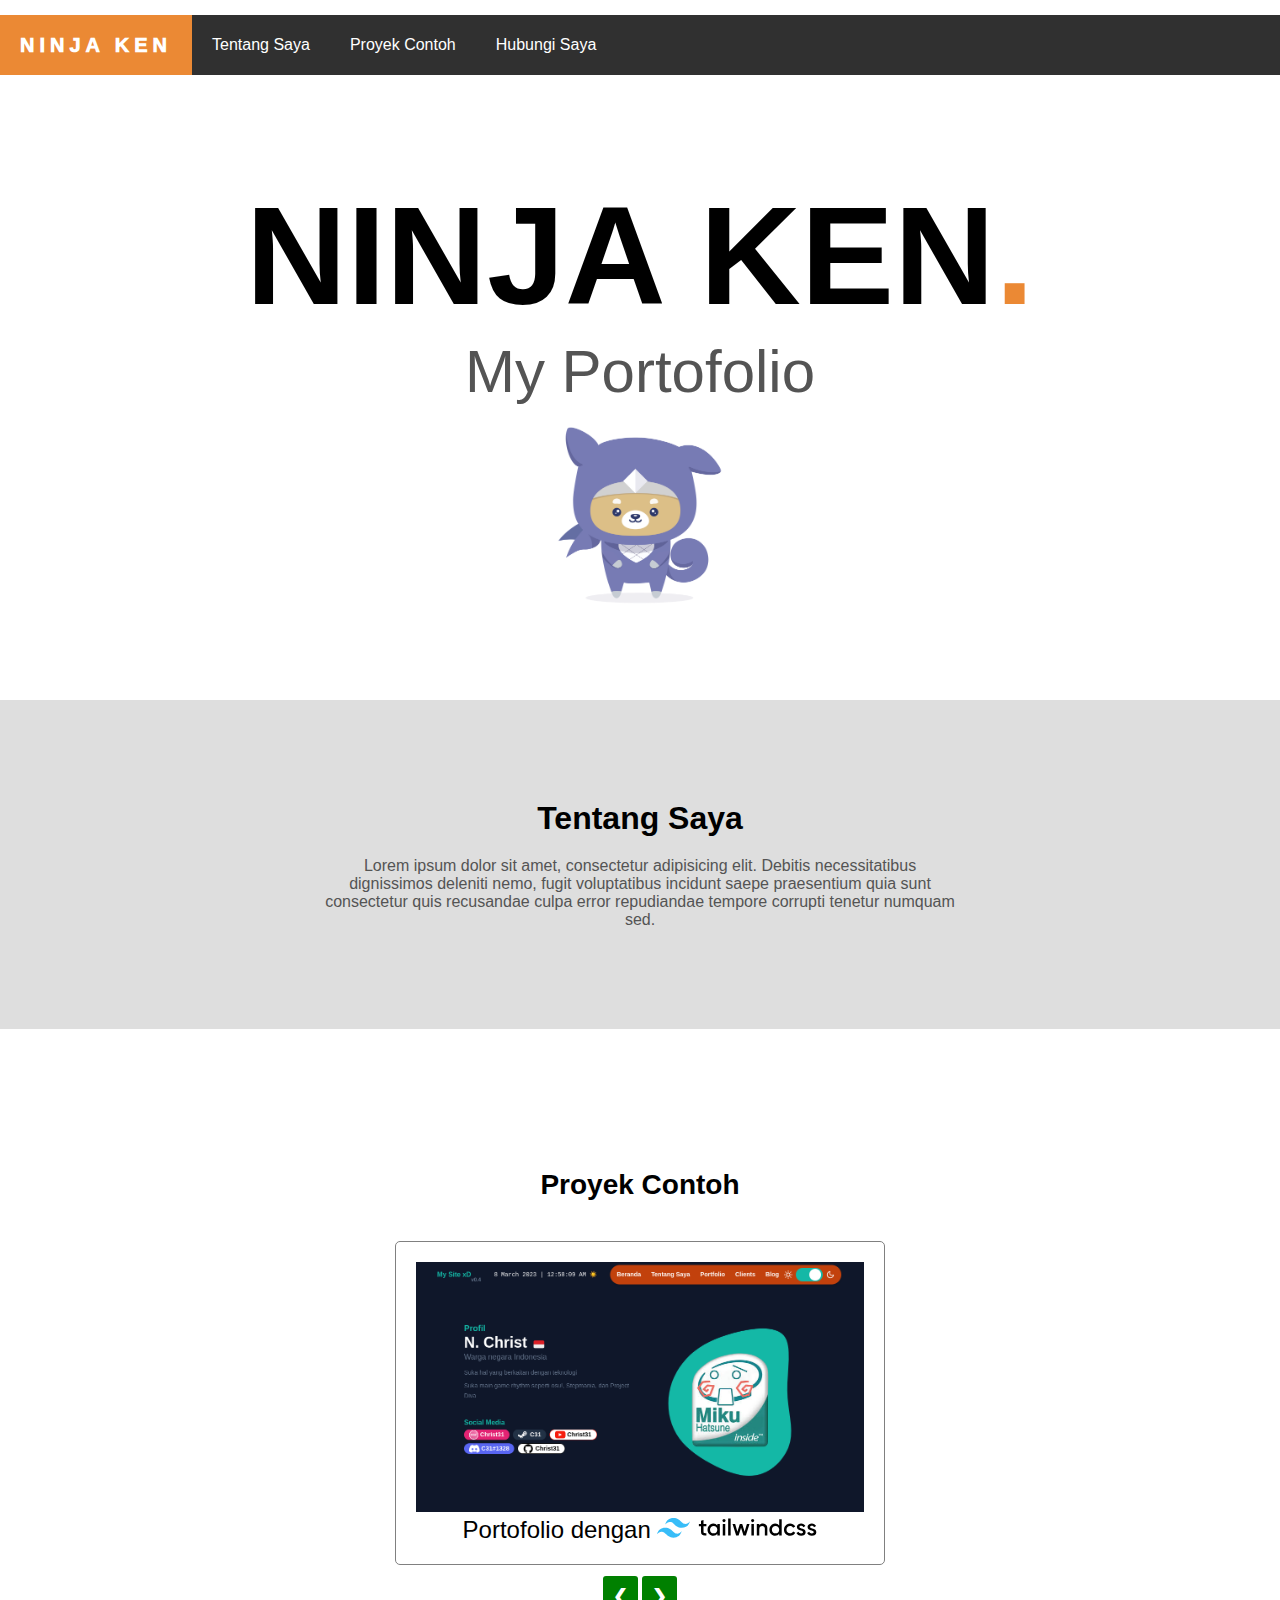
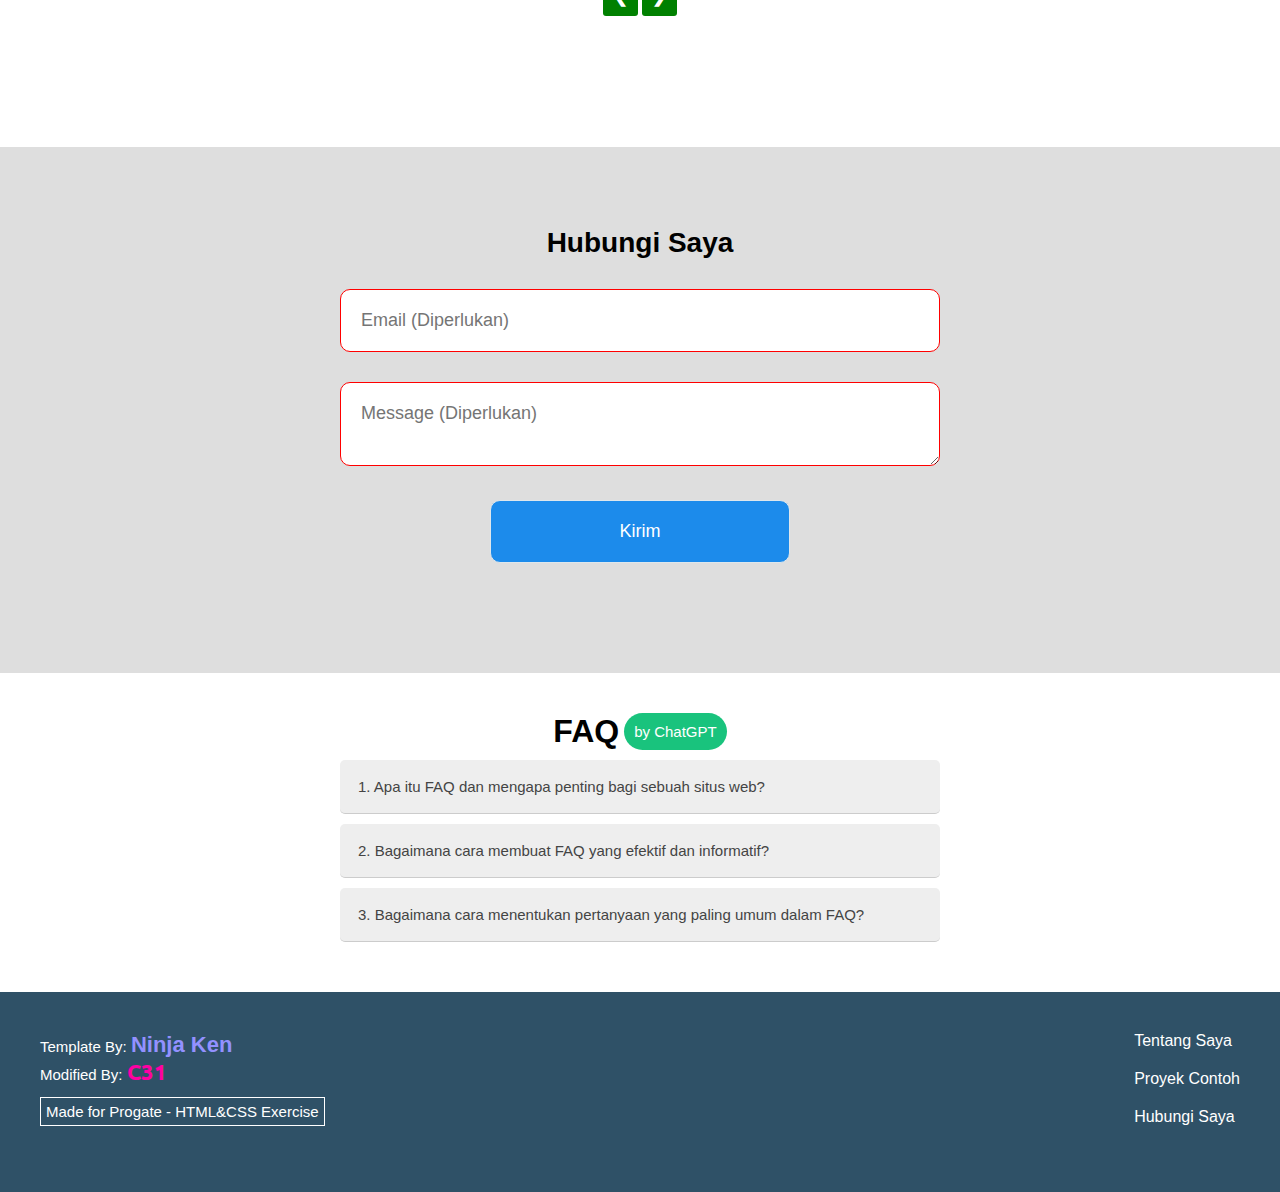
==== commit 760b94db: "2. Latihan Element Dinamis | Add Accordion" ====
--- a/7. Proyek JavaScript dan DOM/Soal-2/index.html
+++ b/7. Proyek JavaScript dan DOM/Soal-2/index.html
@@ -42,7 +42,7 @@
     <!-- End of 3-->   
     
     <!-- 4. Bagian Konten atau Isi-->
-    <div class="body-lesson">
+    <div id="body-lesson" class="body-lesson">
       <h3 class="lesson-header">Proyek Contoh</h3>
         
       <!--! Ini adalah Slider -->
@@ -50,7 +50,7 @@
         <div class="slider-item fade">
           <!-- https://christ31.github.io/porto-tailwindcss-wpu/ -->
           <div class="lesson-card">
-            <a href="#" target="_blank" class="link-porto">
+            <a href="#body-lesson" onclick="test()" class="link-porto">
               <div class="link-wrapper">
                 <img src="asset/Porto-1.png">
                 <p>Portofolio dengan 
@@ -65,7 +65,7 @@
 
         <div class="slider-item fade">
           <div class="lesson-card">
-            <a href="#" target="_blank" class="link-porto">
+            <a href="#body-lesson" target="" class="link-porto">
               <div class="link-wrapper">
                 <img src="asset/2.png">
                 <p>Image 2</p>
@@ -76,7 +76,7 @@
 
         <div class="slider-item fade">
           <div class="lesson-card">
-            <a href="#" target="_blank" class="link-porto">
+            <a href="#body-lesson" target="" class="link-porto">
               <div class="link-wrapper">
                 <img src="asset/3.png">
                 <p>Image 3</p>
@@ -87,7 +87,7 @@
 
         <div class="slider-item fade">
           <div class="lesson-card">
-            <a href="#" target="_blank" class="link-porto">
+            <a href="#body-lesson" target="" class="link-porto">
               <div class="link-wrapper">
                 <img src="asset/1.png">
                 <p>Image 4</p>
@@ -98,7 +98,7 @@
 
         <div class="slider-item fade">
           <div class="lesson-card">
-            <a href="#" target="_blank" class="link-porto">
+            <a href="#body-lesson" target="_blank" class="link-porto">
               <div class="link-wrapper">
                 <img src="asset/2.png">
                 <p>Image 5</p>
@@ -112,25 +112,72 @@
       </div>
     </div>
     <!-- End of 4 -->
-
-    
+    
+    <!--! Ini adalah modal / PopUp yang akan muncul -->
+    <div id="myModal">
+      <div id="modalContent">
+   
+        <div id="closeModalIcon">&times;</div> <!--TODO Hah? -->
+        <img src="asset/Porto-1.png">
+
+        <hr>
+        <p>Portofolio dengan 
+          <svg viewBox="0 0 248 31" class="tailwindcss">
+            <path fill-rule="evenodd" clip-rule="evenodd" d="M25.517 0C18.712 0 14.46 3.382 12.758 10.146c2.552-3.382 5.529-4.65 8.931-3.805 1.941.482 3.329 1.882 4.864 3.432 2.502 2.524 5.398 5.445 11.722 5.445 6.804 0 11.057-3.382 12.758-10.145-2.551 3.382-5.528 4.65-8.93 3.804-1.942-.482-3.33-1.882-4.865-3.431C34.736 2.92 31.841 0 25.517 0zM12.758 15.218C5.954 15.218 1.701 18.6 0 25.364c2.552-3.382 5.529-4.65 8.93-3.805 1.942.482 3.33 1.882 4.865 3.432 2.502 2.524 5.397 5.445 11.722 5.445 6.804 0 11.057-3.381 12.758-10.145-2.552 3.382-5.529 4.65-8.931 3.805-1.941-.483-3.329-1.883-4.864-3.432-2.502-2.524-5.398-5.446-11.722-5.446z" fill="#38bdf8"></path><path fill-rule="evenodd" clip-rule="evenodd" d="M76.546 12.825h-4.453v8.567c0 2.285 1.508 2.249 4.453 2.106v3.463c-5.962.714-8.332-.928-8.332-5.569v-8.567H64.91V9.112h3.304V4.318l3.879-1.143v5.937h4.453v3.713zM93.52 9.112h3.878v17.849h-3.878v-2.57c-1.365 1.891-3.484 3.034-6.285 3.034-4.884 0-8.942-4.105-8.942-9.389 0-5.318 4.058-9.388 8.942-9.388 2.801 0 4.92 1.142 6.285 2.999V9.112zm-5.674 14.636c3.232 0 5.674-2.392 5.674-5.712s-2.442-5.711-5.674-5.711-5.674 2.392-5.674 5.711c0 3.32 2.442 5.712 5.674 5.712zm16.016-17.313c-1.364 0-2.477-1.142-2.477-2.463a2.475 2.475 0 012.477-2.463 2.475 2.475 0 012.478 2.463c0 1.32-1.113 2.463-2.478 2.463zm-1.939 20.526V9.112h3.879v17.849h-3.879zm8.368 0V.9h3.878v26.06h-3.878zm29.053-17.849h4.094l-5.638 17.849h-3.807l-3.735-12.03-3.771 12.03h-3.806l-5.639-17.849h4.094l3.484 12.315 3.771-12.315h3.699l3.734 12.315 3.52-12.315zm8.906-2.677c-1.365 0-2.478-1.142-2.478-2.463a2.475 2.475 0 012.478-2.463 2.475 2.475 0 012.478 2.463c0 1.32-1.113 2.463-2.478 2.463zm-1.939 20.526V9.112h3.878v17.849h-3.878zm17.812-18.313c4.022 0 6.895 2.713 6.895 7.354V26.96h-3.878V16.394c0-2.713-1.58-4.14-4.022-4.14-2.55 0-4.561 1.499-4.561 5.14v9.567h-3.879V9.112h3.879v2.285c1.185-1.856 3.124-2.749 5.566-2.749zm25.282-6.675h3.879V26.96h-3.879v-2.57c-1.364 1.892-3.483 3.034-6.284 3.034-4.884 0-8.942-4.105-8.942-9.389 0-5.318 4.058-9.388 8.942-9.388 2.801 0 4.92 1.142 6.284 2.999V1.973zm-5.674 21.775c3.232 0 5.674-2.392 5.674-5.712s-2.442-5.711-5.674-5.711-5.674 2.392-5.674 5.711c0 3.32 2.442 5.712 5.674 5.712zm22.553 3.677c-5.423 0-9.481-4.105-9.481-9.389 0-5.318 4.058-9.388 9.481-9.388 3.519 0 6.572 1.82 8.008 4.605l-3.34 1.928c-.79-1.678-2.549-2.749-4.704-2.749-3.16 0-5.566 2.392-5.566 5.604 0 3.213 2.406 5.605 5.566 5.605 2.155 0 3.914-1.107 4.776-2.749l3.34 1.892c-1.508 2.82-4.561 4.64-8.08 4.64zm14.472-13.387c0 3.249 9.661 1.285 9.661 7.89 0 3.57-3.125 5.497-7.003 5.497-3.591 0-6.177-1.607-7.326-4.177l3.34-1.927c.574 1.606 2.011 2.57 3.986 2.57 1.724 0 3.052-.571 3.052-2 0-3.176-9.66-1.391-9.66-7.781 0-3.356 2.909-5.462 6.572-5.462 2.945 0 5.387 1.357 6.644 3.713l-3.268 1.82c-.647-1.392-1.904-2.035-3.376-2.035-1.401 0-2.622.607-2.622 1.892zm16.556 0c0 3.249 9.66 1.285 9.66 7.89 0 3.57-3.124 5.497-7.003 5.497-3.591 0-6.176-1.607-7.326-4.177l3.34-1.927c.575 1.606 2.011 2.57 3.986 2.57 1.724 0 3.053-.571 3.053-2 0-3.176-9.66-1.391-9.66-7.781 0-3.356 2.908-5.462 6.572-5.462 2.944 0 5.386 1.357 6.643 3.713l-3.268 1.82c-.646-1.392-1.903-2.035-3.375-2.035-1.401 0-2.622.607-2.622 1.892z" fill="currentColor"></path>
+          </svg>
+        </p><hr>
+
+        <p>
+          Website portofolio pertama yang dibuat menggunakan framework tailwindcss. Website ini dibuat mengikuti tutorial youtube Web Programming UNPAS (WPU)
+        </p><br>
+
+        <button>Kunjungi Website Ini</button>
+
+      </div>
+    </div>
+
+
     <!-- 5. Bagian Formulir -->
     <div class="body-form">
-      <h3 class="form-header">Hubungi Saya</h3>
-      
-      <div class="form-input">
-        <input class="form-input-box" placeholder="Email (Diperlukan)">
-      </div>
-      
-      <div class="form-input">
-        <textarea class="form-input-box" placeholder="Message (Diperlukan)"></textarea>
-      </div>
-      
-      <div class="form-input">
-        <input class="btn" type="submit" value="Kirim">        
-      </div>
+      <form action="">
+        <h3 class="form-header">Hubungi Saya</h3>
+        
+        <div class="form-input">
+          <input class="form-input-box" placeholder="Email (Diperlukan)" type="email" required>
+        </div>
+        
+        <div class="form-input">
+          <textarea class="form-input-box" placeholder="Message (Diperlukan)" required></textarea>
+        </div>
+        
+        <div class="form-input">
+          <input class="btn" type="submit" value="Kirim">        
+        </div>
+      </form>
     </div>
     <!-- End of 5 -->
+
+    <!-- 5a. Bagian FAQ -->
+    <div class="index-faq">
+      <div class="faq-heading">
+        <h1>FAQ</h1>
+        <span>by ChatGPT</span>
+      </div>
+      <div class="faq-item">
+        <button class="accordion">1. Apa itu FAQ dan mengapa penting bagi sebuah situs web?</button>
+        <p class="panel">FAQ (Frequently Asked Questions) adalah daftar pertanyaan yang sering diajukan oleh pengguna situs web dan jawaban yang sesuai. Ini penting karena dapat membantu pengguna menemukan informasi yang mereka butuhkan dengan cepat dan mudah.</p>
+      </div>
+
+      <div class="faq-item">
+        <button class="accordion">2. Bagaimana cara membuat FAQ yang efektif dan informatif?</button>
+        <p class="panel">Ada beberapa cara untuk membuat FAQ yang efektif dan informatif, seperti memikirkan pertanyaan-pertanyaan umum yang sering diajukan, menyusun pertanyaan dalam urutan yang logis, menyediakan jawaban yang jelas dan mudah dipahami, dan menggunakan bahasa yang ramah pengguna.</p>
+      </div>
+
+      <div class="faq-item">
+        <button class="accordion">3. Bagaimana cara menentukan pertanyaan yang paling umum dalam FAQ?</button>
+        <p class="panel">Untuk menentukan pertanyaan yang paling umum dalam FAQ, Anda dapat menggunakan data dari penggunaan sebelumnya seperti email yang diterima, panggilan telepon yang diterima, atau pertanyaan yang sering diajukan melalui interaksi dengan pengguna.</p>
+      </div>  
+    </div>
     
     <!-- 6. Footer -->
     <footer>
--- a/7. Proyek JavaScript dan DOM/Soal-2/stylesheet.css
+++ b/7. Proyek JavaScript dan DOM/Soal-2/stylesheet.css
@@ -210,6 +210,74 @@
   right: 0;
 }
 
+/*! Modal */
+/*! Modal */
+#myModal {
+  display: none;
+
+  position: fixed;
+  left: 0;
+  top: 0;
+  /* padding-top: 120px; */
+  width: 100%;
+  height: 100%;
+  background-color: rgba(0, 0, 0, 0.4);
+}
+
+#modalContent {
+  background-color: #fefefe;
+  margin: auto auto;
+  text-align: center;
+  padding: 20px;
+  width: 600px;
+
+  position: relative;
+}
+
+#closeModalIcon {
+  color: white;
+  font-size: 24px;
+  background: red;
+  position: absolute;
+  right: 0px;
+  top: 0px;
+
+  text-align: center;
+  padding: 0px 10px;
+
+  transition: all 0.31s;
+  opacity: 0.9;
+}
+
+#closeModalIcon:hover,
+#closeModalIcon:focus {
+  cursor: pointer;
+  padding: 3px 12px;
+  border-radius: 100px;
+  top: 5px;
+  right: 5px;
+}
+
+#modalContent img{
+  width: 100%;
+}
+
+#modalContent button{
+  padding: 15px 20px;
+  background: white;
+  border: 2px solid #ff00a2;
+  border-radius: 5px;
+  cursor: pointer;
+
+  font-weight: 900;
+
+  transition: all 0.13s;
+}
+
+#modalContent button:hover{
+  background: #ff00a2;
+  color: white;
+}
 
 /* 5. Bagian Formulir */
 .body-form{
@@ -234,6 +302,8 @@
   display: inline-block;
   text-align: center;
   border-radius: 10px;
+
+  cursor: pointer;
 }
 
 .form-input{
@@ -256,6 +326,72 @@
   resize: vertical;
 }
 
+*:required {
+  border: 1px solid red;
+}
+
+
+/*! FAQ */
+.index-faq{
+  text-align: center;
+  padding: 40px 0px;
+
+}
+
+.index-faq span{
+  font-size: 15px;
+  color: white;
+  background: #19c37d;
+  border-radius: 300px;
+
+  padding: 10px;
+  margin-left: 5px;
+}
+
+.faq-heading{
+  display: flex;
+  justify-content: center;
+}
+
+.faq-heading h1{
+
+}
+
+.faq-item{
+  width: 600px;
+  text-align: left;
+  display: block;
+
+  margin: 10px auto;
+}
+
+/*! Accordion */
+.accordion {
+  background-color: #eee;
+  color: #444;
+  cursor: pointer;
+  
+  padding: 18px;
+  width: 100%;
+
+  border: none;
+  border-bottom: 1px #ccc solid;
+  border-radius: 5px;
+  text-align: left;
+  font-size: 15px;
+}
+
+.accordion:hover {
+  background-color: #ccc;
+}
+
+.panel {
+  display: none;
+
+  padding: 18px 18px;
+  background-color: white;
+}
+
 /* 6. Footer */
 footer{
   height: 120px;
@@ -310,5 +446,5 @@
 }
 
 .tailwindcss{
-  max-height: 20px;
-}
+  max-height: 20px; 
+}
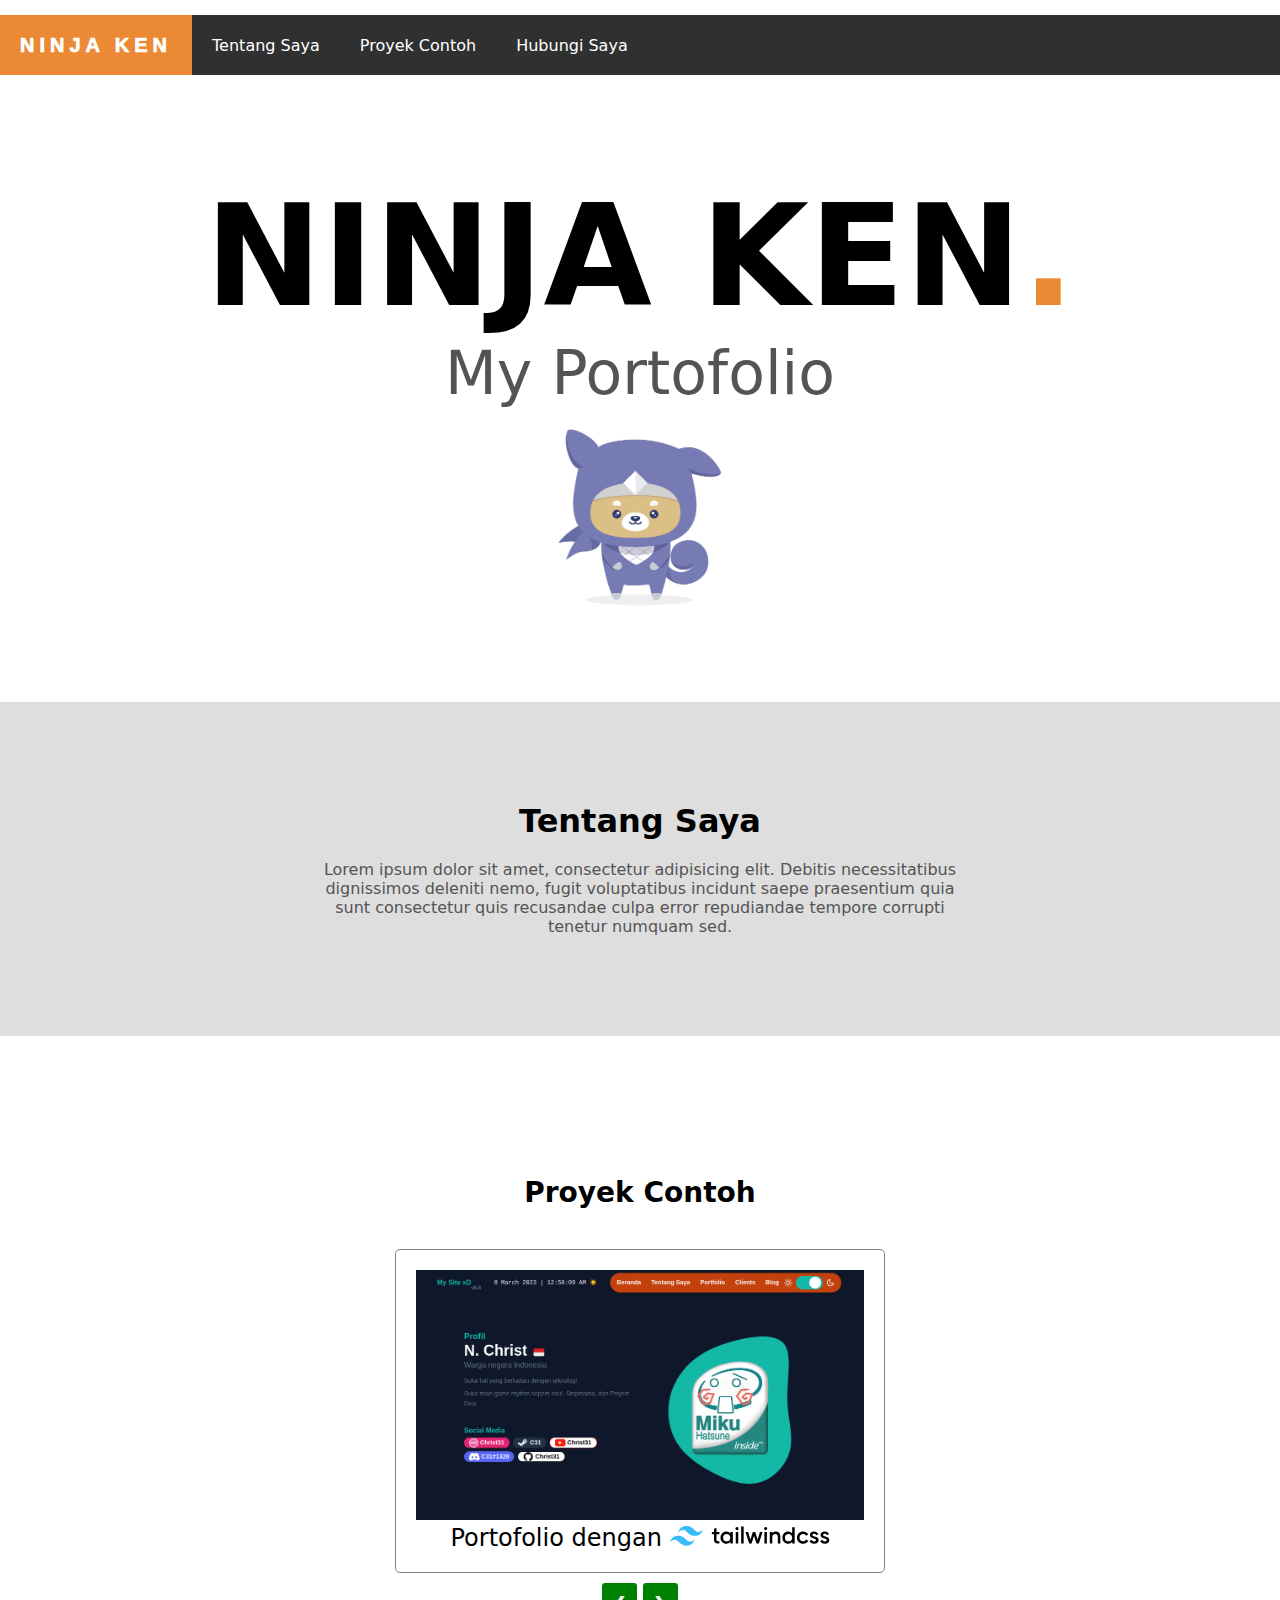
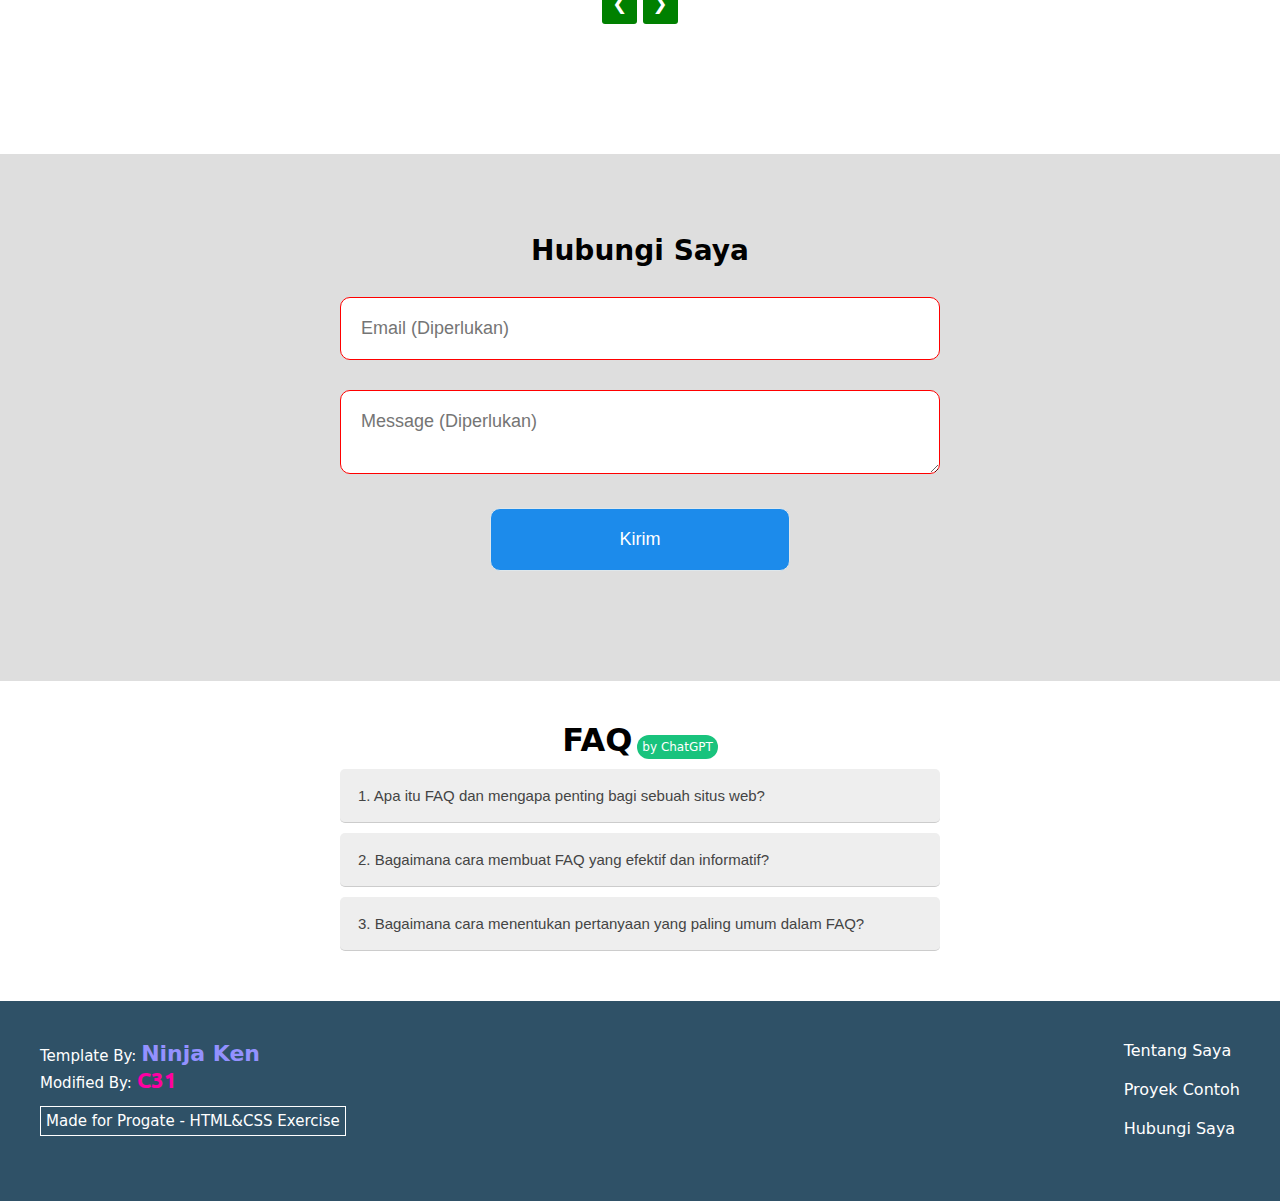
==== commit b3dcf48d: "2. Latihan Element Dinamis | Add link" ====
--- a/7. Proyek JavaScript dan DOM/Soal-2/index.html
+++ b/7. Proyek JavaScript dan DOM/Soal-2/index.html
@@ -131,7 +131,9 @@
           Website portofolio pertama yang dibuat menggunakan framework tailwindcss. Website ini dibuat mengikuti tutorial youtube Web Programming UNPAS (WPU)
         </p><br>
 
-        <button>Kunjungi Website Ini</button>
+        <a href="https://christ31.github.io/porto-tailwindcss-wpu/" target="_blank">
+          <button>Kunjungi Website Ini</button>
+        </a>
 
       </div>
     </div>
--- a/7. Proyek JavaScript dan DOM/Soal-2/stylesheet.css
+++ b/7. Proyek JavaScript dan DOM/Soal-2/stylesheet.css
@@ -9,7 +9,7 @@
 }
 
 body {
-  font-family: Calibri, sans-serif;
+  font-family: System-ui;
 }
 
 li {
@@ -339,13 +339,13 @@
 }
 
 .index-faq span{
-  font-size: 15px;
+  font-size: 12px;
   color: white;
   background: #19c37d;
   border-radius: 300px;
 
-  padding: 10px;
-  margin-left: 5px;
+  margin: auto 0px 0 5px;
+  padding: 5px;
 }
 
 .faq-heading{
